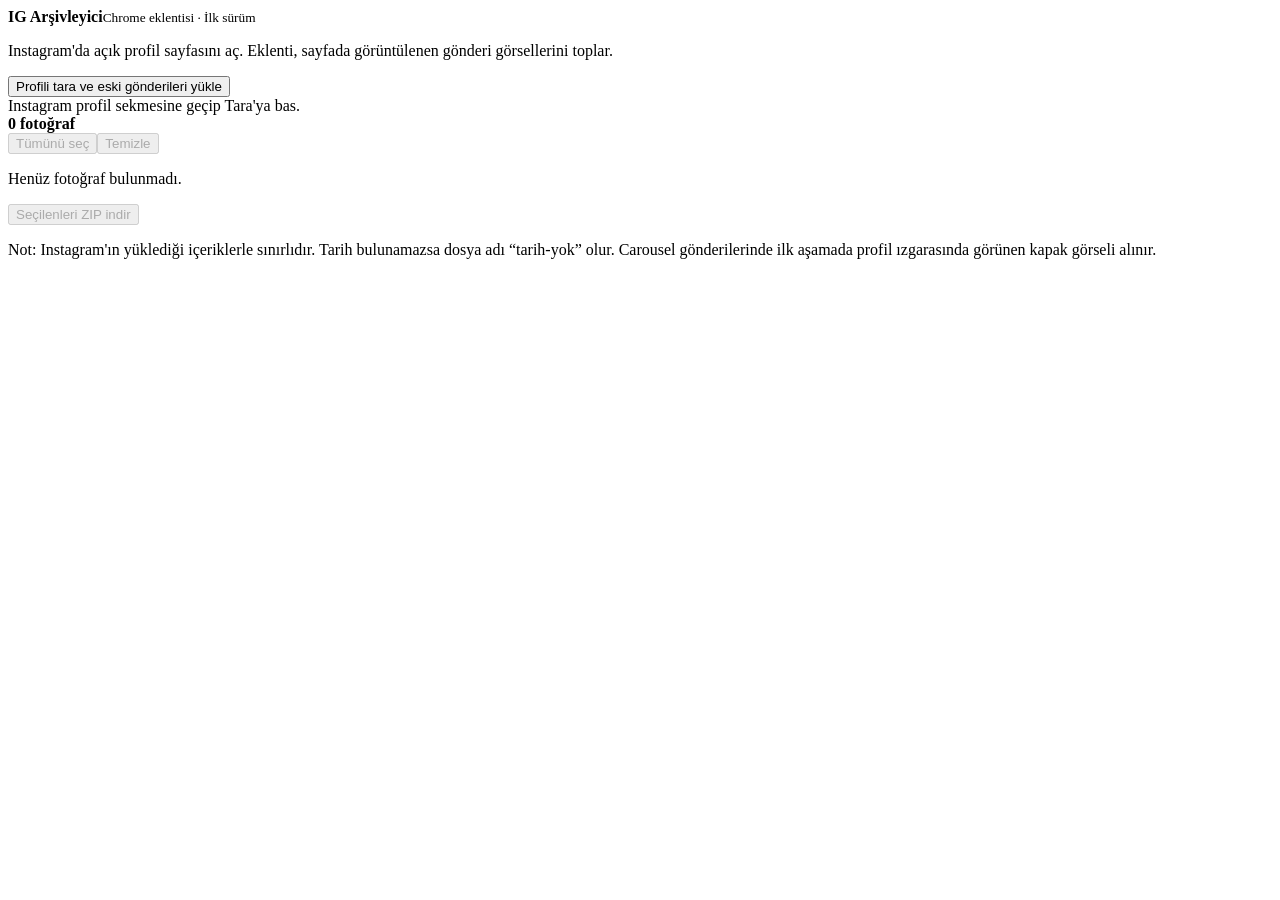
==== chrome-extension/popup.html @ acb546e3 "Add extension popup interface" ====
<!doctype html>
<html lang="tr"><head><meta charset="utf-8"><meta name="viewport" content="width=device-width,initial-scale=1"><title>IG Arşivleyici</title><link rel="stylesheet" href="popup.css"></head>
<body><main>
<header><b>IG <span>Arşivleyici</span></b><small>Chrome eklentisi · İlk sürüm</small></header>
<p class="hint">Instagram'da açık profil sayfasını aç. Eklenti, sayfada görüntülenen gönderi görsellerini toplar.</p>
<button id="scan" class="primary">Profili tara ve eski gönderileri yükle</button>
<div id="status" role="status">Instagram profil sekmesine geçip Tara'ya bas.</div>
<div class="bar"><b id="count">0 fotoğraf</b><div><button id="all" class="light" disabled>Tümünü seç</button><button id="none" class="light" disabled>Temizle</button></div></div>
<div id="items" class="items"><p class="empty">Henüz fotoğraf bulunmadı.</p></div>
<button id="download" class="primary" disabled>Seçilenleri ZIP indir</button>
<p class="foot">Not: Instagram'ın yüklediği içeriklerle sınırlıdır. Tarih bulunamazsa dosya adı “tarih-yok” olur. Carousel gönderilerinde ilk aşamada profil ızgarasında görünen kapak görseli alınır.</p>
</main><script src="popup.js"></script></body></html>
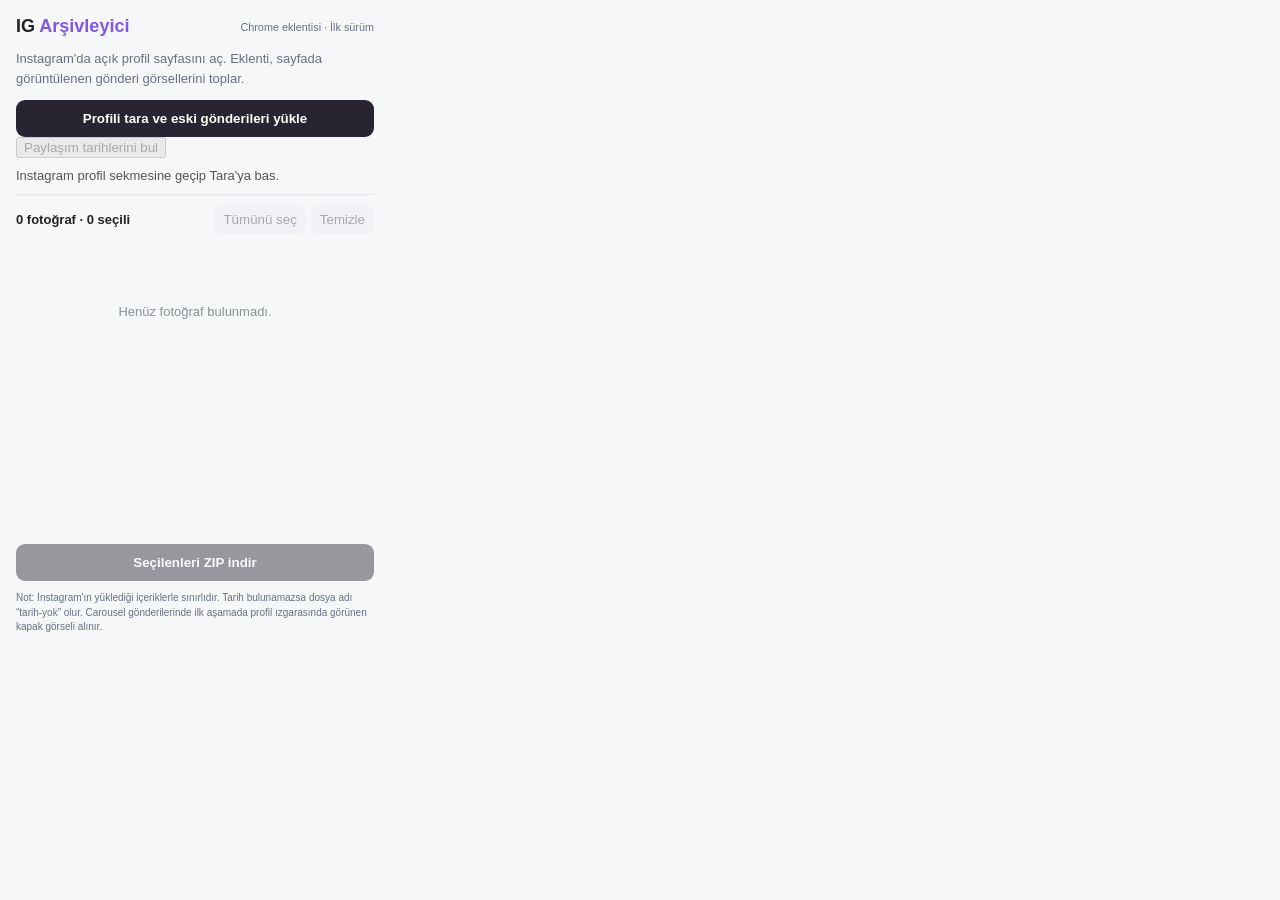
==== commit 49102a68: "Add post date lookup control" ====
--- a/chrome-extension/popup.html
+++ b/chrome-extension/popup.html
@@ -4,6 +4,7 @@
 <header><b>IG <span>Arşivleyici</span></b><small>Chrome eklentisi · İlk sürüm</small></header>
 <p class="hint">Instagram'da açık profil sayfasını aç. Eklenti, sayfada görüntülenen gönderi görsellerini toplar.</p>
 <button id="scan" class="primary">Profili tara ve eski gönderileri yükle</button>
+<button id="dates" class="secondary" disabled>Paylaşım tarihlerini bul</button>
 <div id="status" role="status">Instagram profil sekmesine geçip Tara'ya bas.</div>
 <div class="bar"><b id="count">0 fotoğraf</b><div><button id="all" class="light" disabled>Tümünü seç</button><button id="none" class="light" disabled>Temizle</button></div></div>
 <div id="items" class="items"><p class="empty">Henüz fotoğraf bulunmadı.</p></div>
--- a/chrome-extension/popup.css
+++ b/chrome-extension/popup.css
@@ -0,0 +1 @@
+*{box-sizing:border-box}body{margin:0;width:390px;background:#f6f7f9;color:#222;font:13px -apple-system,BlinkMacSystemFont,"Segoe UI",sans-serif}main{padding:16px}header{display:flex;justify-content:space-between;align-items:center;margin-bottom:12px}header b{font-size:18px}header span{color:#8057e8}small,.hint,.foot{color:#687080}.hint{line-height:1.5;margin:8px 0 12px}.primary{width:100%;border:0;border-radius:9px;padding:11px 12px;background:#292431;color:white;font-weight:700;cursor:pointer}.primary:disabled{opacity:.45;cursor:default}#status{min-height:34px;padding:9px 0;color:#555;line-height:1.4}.bar{display:flex;justify-content:space-between;align-items:center;border-top:1px solid #e4e6eb;padding:10px 0}.light{border:0;border-radius:7px;padding:7px 9px;margin-left:5px;background:#ece9f4;color:#342d40;cursor:pointer}.light:disabled{opacity:.4}.items{height:300px;overflow:auto;display:grid;grid-template-columns:repeat(3,1fr);gap:8px;padding:2px 0 10px}.tile{position:relative;background:#e8e9ed;border-radius:8px;overflow:hidden;aspect-ratio:1}.tile img{width:100%;height:100%;object-fit:cover}.tile input{position:absolute;top:6px;left:6px;width:17px;height:17px}.tile small{position:absolute;bottom:0;left:0;right:0;background:#000a;color:white;padding:4px;font-size:9px;white-space:nowrap;overflow:hidden;text-overflow:ellipsis}.empty{grid-column:1/-1;text-align:center;color:#89909c;padding:45px 8px}.foot{font-size:10px;line-height:1.45;margin:10px 0 0}
